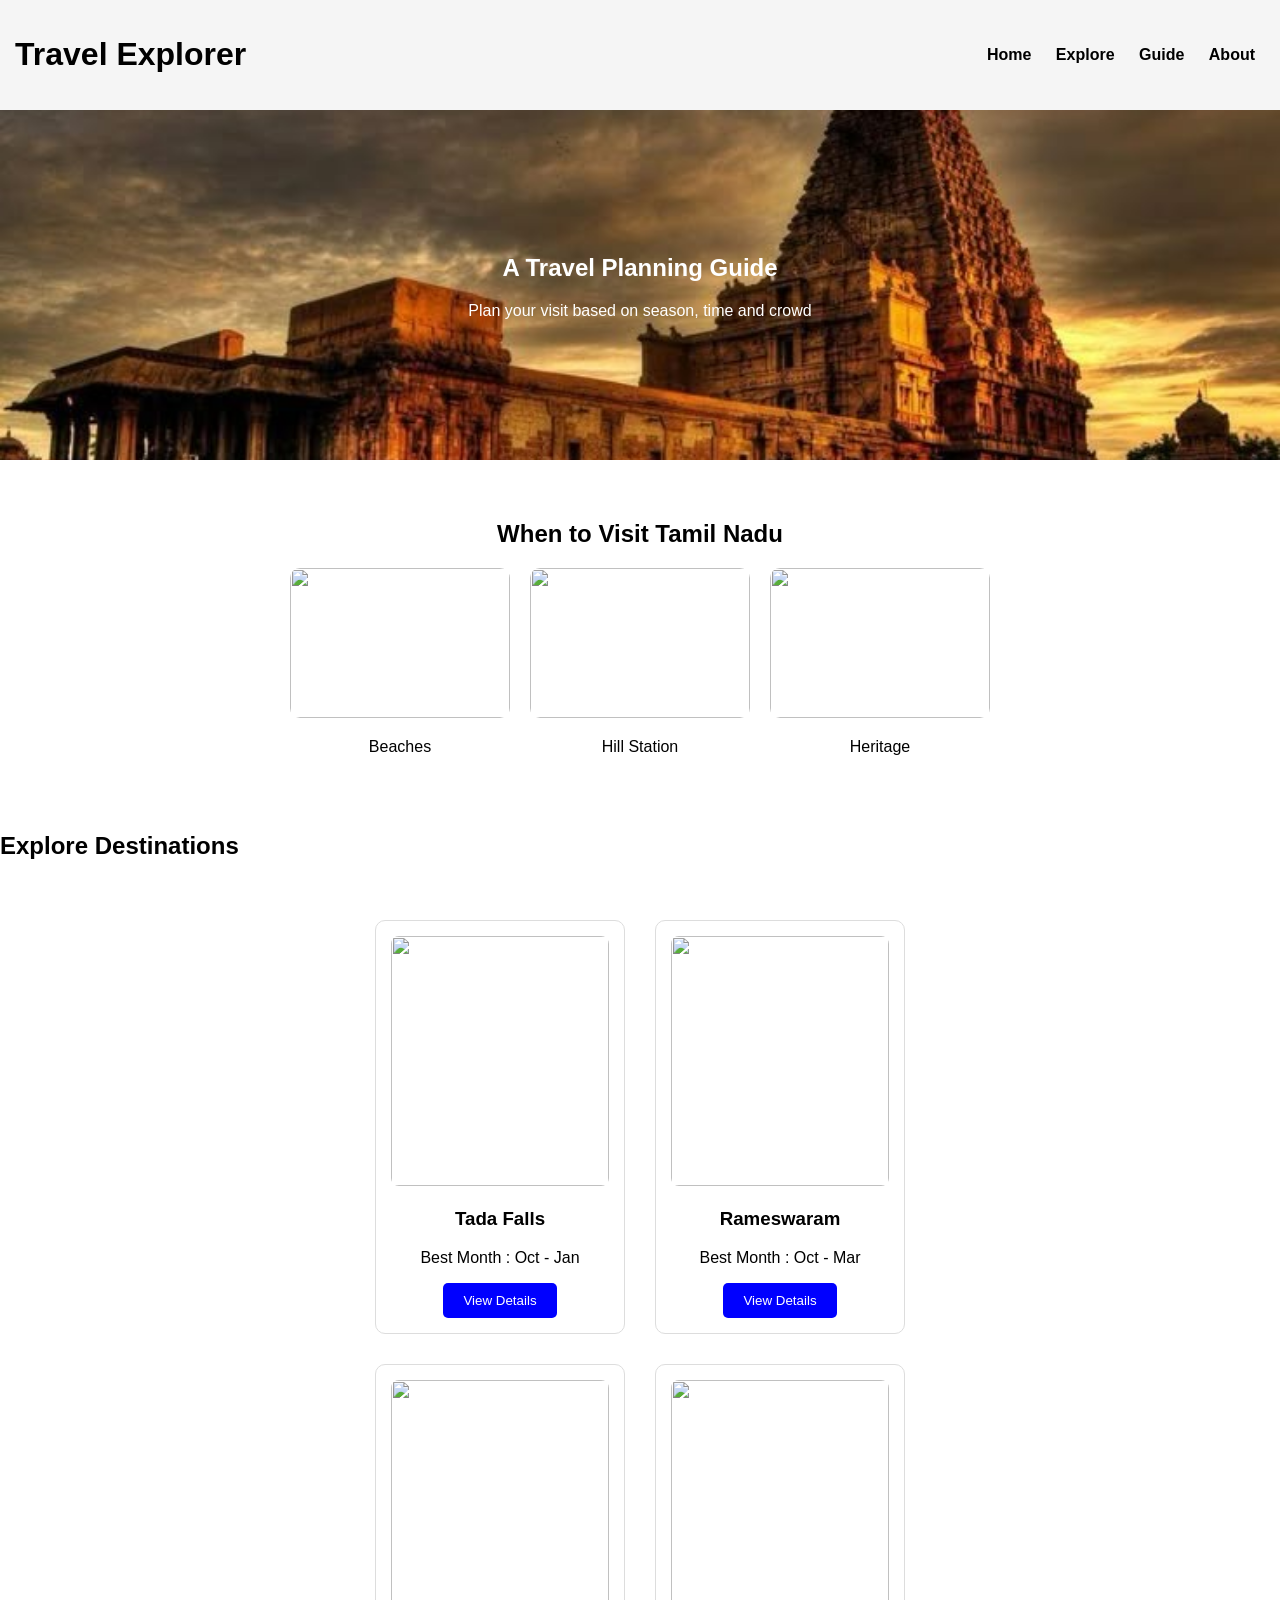
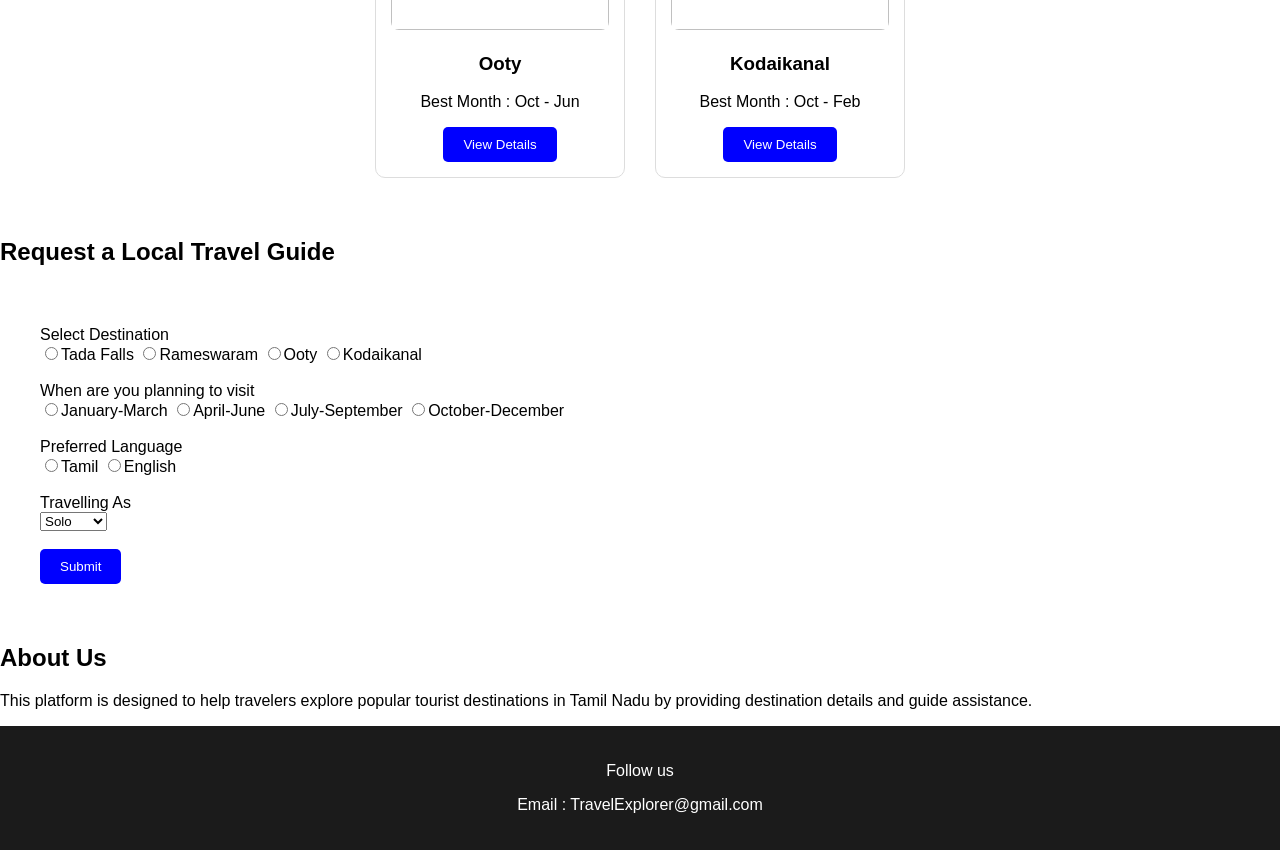
==== TravelExplorer/index.html @ f0419523 "Add files via upload This is my first basic web development  academic project  this project is basic" ====
<!DOCTYPE html>
<html>
<head>
<title>Travel Explorer</title>
<link rel="stylesheet" href="style.css">
</head>

<body>

<!-- Navigation -->
<header>
<h1 class="logo">Travel Explorer</h1>

<nav>
<a href="#home">Home</a>
<a href="#explore">Explore</a>
<a href="#guide">Guide</a>
<a href="#about">About</a>
</nav>
</header>


<!-- HOME SECTION -->

<section id="home" class="hero">

<div class="hero-text">
<h2>A Travel Planning Guide</h2>
<p>Plan your visit based on season, time and crowd</p>
</div>

</section>


<!-- WHEN TO VISIT -->

<section class="visit">

<h2>When to Visit Tamil Nadu</h2>

<div class="category">

<div class="card">
<img src="beach.jpg">
<p>Beaches</p>
</div>

<div class="card">
<img src="hill.jpg">
<p>Hill Station</p>
</div>

<div class="card">
<img src="heritage.jpg">
<p>Heritage</p>
</div>

</div>

</section>



<!-- EXPLORE SECTION -->

<section id="explore">

<h2>Explore Destinations</h2>

<div class="places">

<div class="place">
<img src="tada.jpg">
<h3>Tada Falls</h3>
<p>Best Month : Oct - Jan</p>
<button onclick="details('Tada Falls')">View Details</button>
</div>

<div class="place">
<img src="rameshwaram.jpg">
<h3>Rameswaram</h3>
<p>Best Month : Oct - Mar</p>
<button onclick="details('Rameswaram')">View Details</button>
</div>

<div class="place">
<img src="ooty.jpg">
<h3>Ooty</h3>
<p>Best Month : Oct - Jun</p>
<button onclick="details('Ooty')">View Details</button>
</div>

<div class="place">
<img src="kodaikanal.jpg">
<h3>Kodaikanal</h3>
<p>Best Month : Oct - Feb</p>
<button onclick="details('Kodaikanal')">View Details</button>
</div>

</div>

</section>



<!-- GUIDE FORM -->

<section id="guide">

<h2>Request a Local Travel Guide</h2>

<form>

<label>Select Destination</label><br>

<input type="radio" name="place">Tada Falls
<input type="radio" name="place">Rameswaram
<input type="radio" name="place">Ooty
<input type="radio" name="place">Kodaikanal

<br><br>

<label>When are you planning to visit</label><br>

<input type="radio" name="time">January-March
<input type="radio" name="time">April-June
<input type="radio" name="time">July-September
<input type="radio" name="time">October-December

<br><br>

<label>Preferred Language</label><br>

<input type="radio" name="lang">Tamil
<input type="radio" name="lang">English

<br><br>

<label>Travelling As</label><br>

<select>
<option>Solo</option>
<option>Family</option>
<option>Friends</option>
</select>

<br><br>

<button type="submit">Submit</button>

</form>

</section>



<!-- ABOUT SECTION -->

<section id="about">

<h2>About Us</h2>

<p>
This platform is designed to help travelers explore popular tourist destinations in Tamil Nadu by providing destination details and guide assistance.
</p>

</section>



<!-- FOOTER -->

<footer>

<p>Follow us</p>

<p>Email : TravelExplorer@gmail.com</p>

</footer>


<script src="script.js"></script>

</body>
</html>
---- TravelExplorer/style.css ----
body{
font-family: Arial;
margin:0;
}

header{
display:flex;
justify-content:space-between;
align-items:center;
padding:15px;
background:#f5f5f5;
}

nav a{
margin:10px;
text-decoration:none;
color:black;
font-weight:bold;
}

.hero{
background:url("temple.jpeg");
background-size:cover;
background-position: center;
height:350px;
display:flex;
align-items:center;
justify-content:center;
color:white;
text-align:center;
}

.visit{
text-align:center;
padding:40px;
}

.category{
display:flex;
justify-content:center;
gap:20px;
}

.card{
width:220px;
}

.card img{
width:100%;
height:150px;
object-fit:cover;
border-radius:10px;
}


.card img{
width:100%;
border-radius:10px;
}

.places{
display:grid;
grid-template-columns:repeat(2, 250px);
justify-content:center;
gap:30px;
padding:40px;
}

.place{
border:1px solid #ddd;
padding:15px;
text-align:center;
border-radius:10px;
background:white;
}

.place img{
width:100%;
height:200px;
object-fit:cover;
border-radius:8px;
}

.place img{
width:100%;
height:250px;
object-fit:cover;
border-radius:8px;
}

button{
background:blue;
color:white;
padding:10px 20px;
border:none;
border-radius:5px;
}

form{
padding:40px;
}

footer{
background:#1b1b1b;
color:white;
text-align:center;
padding:20px;
}
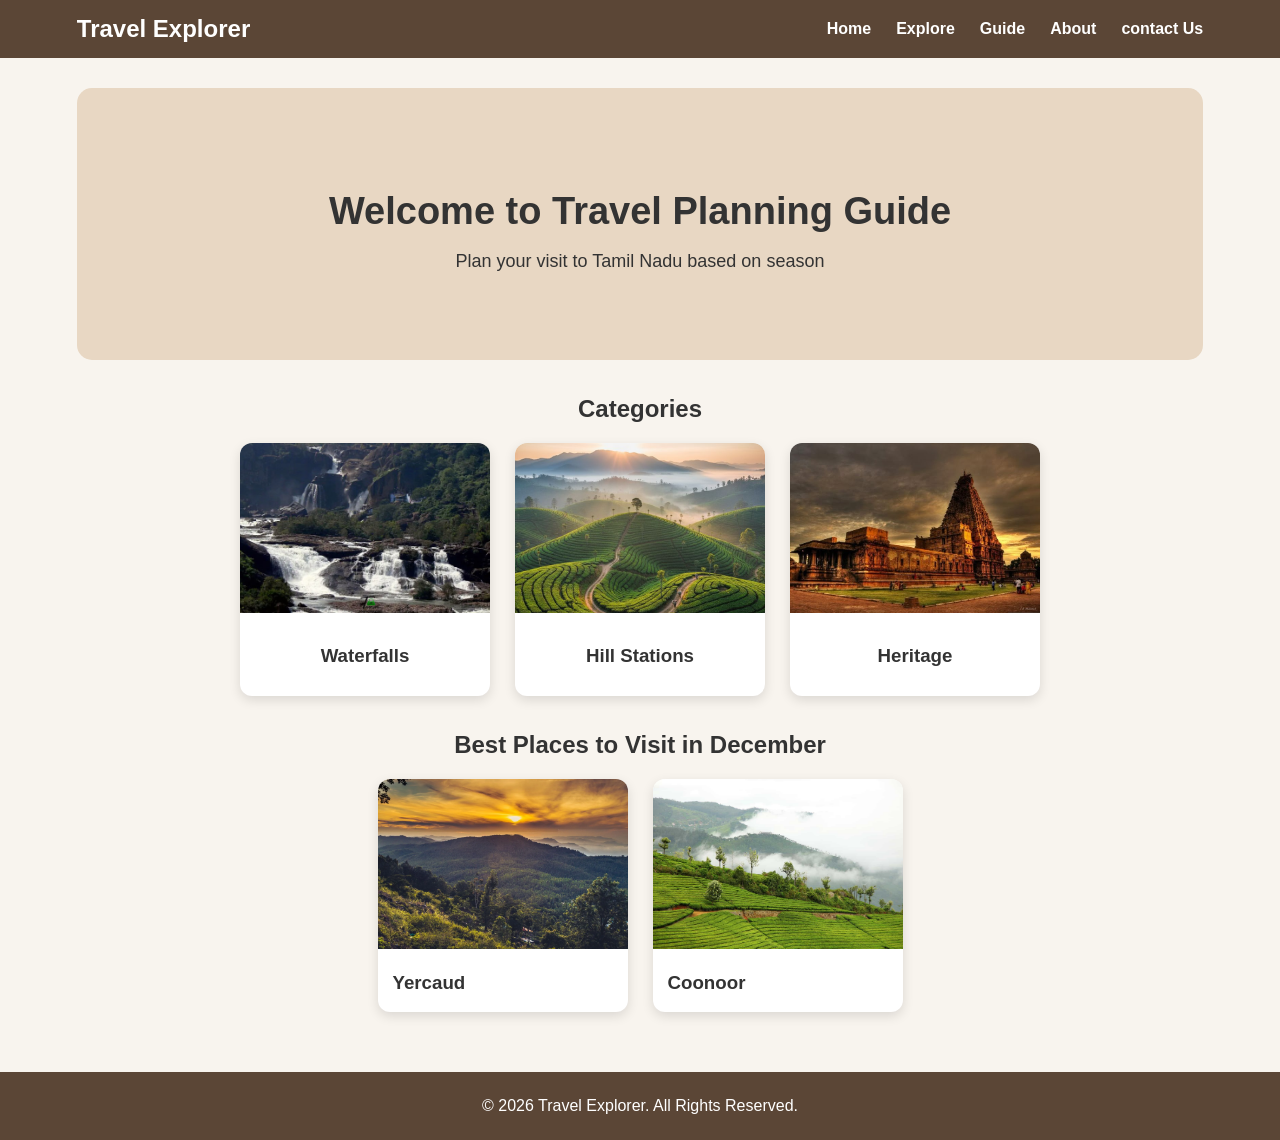
==== commit 2e7a5365: "Rename Untitled-2.html to index.html" ====
--- a/TravelExplorer/index.html
+++ b/TravelExplorer/index.html
@@ -1,185 +1,1201 @@
-<!DOCTYPE html>
-<html>
-<head>
-<title>Travel Explorer</title>
-<link rel="stylesheet" href="style.css">
-</head>
-
-<body>
-
-<!-- Navigation -->
-<header>
-<h1 class="logo">Travel Explorer</h1>
-
-<nav>
-<a href="#home">Home</a>
-<a href="#explore">Explore</a>
-<a href="#guide">Guide</a>
-<a href="#about">About</a>
-</nav>
-</header>
-
-
-<!-- HOME SECTION -->
-
-<section id="home" class="hero">
-
-<div class="hero-text">
-<h2>A Travel Planning Guide</h2>
-<p>Plan your visit based on season, time and crowd</p>
+<!DOCTYPE html><html><head><title>Travel Explorer</title><link rel="stylesheet" href="style3.css"></head><body><header><h2>Travel Explorer</h2><nav><a onclick="showPage('home')">Home</a>
+
+<a onclick="showPage('explore')">Explore</a>
+
+<a onclick="showPage('guide')">Guide</a>
+
+<a onclick="showPage('about')">About</a>
+
+<a onclick="showPage('contact')">contact Us</a>
+
+</nav></header><!-- HOME PAGE --><section id="home" class="page"><div class="hero"><h1>Welcome to Travel Planning Guide</h1><p>Plan your visit to Tamil Nadu based on season</p></div><h2 class="center">Categories</h2><div class="category"><div class="categories"><div class="category" onclick="openCategory('waterfall')"><img src="waterfall.jpeg"><h3>Waterfalls</h3></div><div class="category" onclick="openCategory('hill')"><img src="hill.jpeg"><h3>Hill Stations</h3></div><div class="category" onclick="openCategory('temple')"><img src="temple.jpeg"><h3>Heritage</h3></div></div></div><h2 class="center" id="monthTitle">Best Places This Month</h2><div class="destination"><div class="card"  onclick="showDetails('yercaud')"><img src="yercaud.jpeg"><h3>Yercaud</h3></div><div class="card" onclick="showDetails('coonoor')"><img src="coonoor.jpeg"><h3>Coonoor</h3></div></div></section><!-- EXPLORE PAGE --><section id="explore" class="page"><h2 class="center">Explore Destinations</h2><div class="filterButtons"><button onclick="filterType('all')">All</button>
+
+<button onclick="filterType('hill')">Hill Stations</button>
+
+<button onclick="filterType('waterfall')">Waterfalls</button>
+
+<button onclick="filterType('temple')">Heritage</button>
+
+</div><input type="text" id="searchBox" placeholder="Search destination..." onkeyup="searchPlace()"><div class="destination"><div class="card hill " data-month="Mar, Apr, May, Jun, Sep, Oct, Nov"><span class="badge">Recommended</span>
+
+<img src="ooty.jpeg"><h3>Ooty</h3><button onclick="showDetails('ooty')">View Details</button>
+
+</div><div class="card hill " data-month="Apr, May, Jun, Sep, Oct"><span class="badge">Recommended</span>
+
+<img src="kodaikanal.jpeg"><h3>Kodaikanal</h3><button onclick="showDetails('kodaikanal')">View Details</button>
+
+</div><div class="card hill " data-month="Oct, Nov, Dec, Jan, Feb, Mar, Apr, May, Jun"><span class="badge">Recommended</span>
+
+<img src="yercaud.jpeg"><h3>Yercaud</h3><button onclick="showDetails('yercaud')">View Details</button>
+
+</div><div class="card hill " data-month="Oct, Nov, Dec, Jan, Feb, Mar, Apr, May"><span class="badge">Recommended</span>
+
+<img src="coonoor.jpeg"><h3>Coonoor</h3><button onclick="showDetails('coonoor')">View Details</button>
+
+</div><div class="card temple" data-month=" Oct, Nov, Dec, Jan, Feb, Mar, Apr"><span class="badge">Recommended</span>
+
+<img src="rameshwaram.jpeg"><h3>Rameshwaram</h3><button onclick="showDetails('rameshwaram')">View Details</button>
+
+</div><div class="card temple " data-month="Oct, Nov, Dec, Jan, Feb, Mar"><span class="badge">Recommended</span>
+
+<img src="madurai.jpeg"><h3>Madurai Meenakshi Temple</h3><button onclick="showDetails('madurai')">View Details</button>
+
+</div><div class="card temple" data-month="Nov, Dec, Jan, Feb"><span class="badge">Recommended</span>
+
+<img src="chidambaram.jpeg"><h3>Chidambaram Nataraja Temple</h3><button onclick="showDetails('chidambaram')">View Details</button>
+
+</div><div class="card temple " data-month="Nov, Dec, Jan, Feb"><span class="badge">Recommended</span>
+
+<img src="kanchipuram.jpeg"><h3>Kanchipuram Ekambareswarar Temple</h3><button onclick="showDetails('kanchipuram')">View Details</button>
+
+</div><div class="card waterfall " data-month="Nov, Dec, Jan, Feb"><span class="badge">Recommended</span>
+
+<img src="tada.jpeg"><h3>Tada Falls</h3><button onclick="showDetails('tada')">View Details</button>
+
+</div><div class="card waterfall " data-month="Jun, Jul, Aug, Sep"><span class="badge">Recommended</span>
+
+<img src="courtallam.jpeg"><h3>Courtallam</h3><button onclick="showDetails('courtallam')">View Details</button>
+
+</div><div class="card waterfall " data-month="Oct, Nov, Dec, Jan, Feb"><span class="badge">Recommended</span>
+
+<img src="hogenakkal.jpeg"><h3>Hogenakkal Falls</h3><button onclick="showDetails('hogenakkal')">View Details</button>
+
+</div><div class="card waterfall  " data-month="Jun, Jul, Aug, Sep, Oct"><span class="badge">Recommended</span>
+
+<img src="suruli.jpeg"><h3>Suruli Falls</h3><button onclick="showDetails('suruli')">View Details</button>
+
+</div><div class="card waterfall " data-month="Sep, Oct, Nov, Dec, Jan, Feb, Mar"><span class="badge">Recommended</span>
+
+<img src="monkey.jpeg"><h3>Monkey Falls</h3><button onclick="showDetails('monkeyfalls')">View Details</button>
+
+</div></div></section><script>
+  
+    var params = new URLSearchParams(window.location.search)
+  
+var category = params.get("category")
+  
+
+  
+if(category){
+  
+
+  
+var cards = document.getElementsByClassName("card")
+  
+
+  
+for(var i=0;i<cards.length;i++){
+  
+
+  
+if(!cards[i].classList.contains(category)){
+  
+cards[i].style.display = "none"
+  
+}
+  
+
+  
+}
+  
+
+  
+}
+  
+</script><!-- DETAILS PAGE --><section id="details" class="page"><div class="heroPlace"><img id="placeImage"><div class="heroText"><h1 id="placeName"></h1><p id="placeLocation"></p></div></div><div class="infoGrid"><div class="infoCard"><h3>📅 Best Months to Visit</h3><p id="bestMonths"></p></div><div class="infoCard"><h3>⏰ Best Time of Day</h3><p id="bestTime"></p></div><div class="infoCard"><h3>🌤 Weather Feel</h3><p id="weather"></p></div><div class="infoCard"><h3>👥 Crowd Level</h3><p id="crowd"></p></div><div class="infoCard"><h3>🧭 Ideal For</h3><p id="ideal"></p></div></div><!-- Dynamic Map --><div class="mapContainer">  <iframe id="placeMap"src="https://www.google.com/maps?q=Ooty,+Tamil+Nadu&output=embed"
+
+      width="100%" height="300" style="border:0;" allowfullscreen="" loading="lazy">
+
+  </iframe></div><div class="detailsContainer"><h2 class="center">Why this is the Best Time</h2><p class="detailsText" id="whyVisit"></p><h2 class="center">Travel Tip</h2><p class="detailsText" id="travelTip"></p></div><button class="backBtn" onclick="showPage('explore')">← Back to Explore
+
+</button></section><!-- GUIDE PAGE --><section id="guide" class="page"><h2 class="center">Request a Local Travel Guide</h2><form id="guideForm">  <!-- User Details -->  <div class="formGroup"><label for="userName">Full Name <span style="color:red;">*</span></label>
+
+<input type="text" id="userName" placeholder="Enter your full name" required>
+
+  </div>  <div class="formGroup"><label for="contactNumber">Contact Number <span style="color:red;">*</span></label>
+
+<input type="tel" id="contactNumber" placeholder="Enter your contact number" required>
+
+  </div>  <div class="formGroup"><label for="email">Email ID <span style="color:red;">*</span></label>
+
+<input type="email" id="email" placeholder="Enter your email" required>
+
+  </div>  <div class="formGroup"><label for="govtID">Government ID (Aadhaar/Passport) <span style="color:red;">*</span></label>
+
+<input type="text" id="govtID" placeholder="Enter your Aadhaar or Passport number" required>
+
+  </div>  <!-- Destination Selection -->  <div class="formGroup"><label for="destSelect">Select Destination <span style="color:red;">*</span></label>
+
+<select id="destSelect" required>
+
+  <option value="">--Choose a destination--</option>
+
+  <option value="ooty">Ooty</option>
+
+  <option value="kodaikanal">Kodaikanal</option>
+
+  <option value="rameshwaram">Rameshwaram</option>
+
+  <option value="madurai">Madurai</option>
+
+</select>
+
+  </div>  <!-- Preferred Language -->  <div class="formGroup"><label>Preferred Language <span style="color:red;">*</span></label>
+
+<select id="langSelect" required>
+
+  <option value="">--Select language--</option>
+
+  <option value="Tamil">Tamil</option>
+
+  <option value="English">English</option>
+
+  <option value="Hindi">Hindi</option>
+
+  <option value="Other">Other</option>
+
+</select>
+
+<textarea id="otherLanguage" placeholder="If Other, type here" style="display:none; margin-top:8px;"></textarea>
+
+  </div>  <!-- Travel Type -->  <div class="formGroup"><label for="travelType">Travel Type <span style="color:red;">*</span></label>
+
+<select id="travelType" required>
+
+  <option value="">--Select travel type--</option>
+
+  <option value="solo">Solo</option>
+
+  <option value="family">Family</option>
+
+  <option value="friends">Friends</option>
+
+  <option value="couple">Couple</option>
+
+</select>
+
+  </div>  <!-- Number of Travelers -->  <div class="formGroup"><label for="numTravelers">Number of Travelers</label>
+
+<input type="number" id="numTravelers" min="1" max="10" placeholder="Enter number of people">
+
+  </div>  <!-- Special Requests -->  <div class="formGroup"><label for="specialRequests">Special Requests</label>
+
+<textarea id="specialRequests" rows="3" placeholder="Enter any special requests"></textarea>
+
+  </div>  <div class="formGroup">  <label class="checkboxLabel"><input type="checkbox" id="declaration" required>
+
+I hereby declare that all the information provided above is true and accurate.
+
+  </label></div><button type="submit" class="submitBtn">Submit</button>
+
+</form></section><section id="about" class="page aboutPage"><h2 class="center">About Travel Explorer</h2><div class="aboutContainer"><p class="aboutText">Travel Explorer is a seasonal travel planning website designed to help
+
+travelers discover the best destinations in Tamil Nadu based on the
+
+time of the year. Instead of randomly selecting destinations, the
+
+platform recommends places according to seasonal conditions, visitor
+
+crowd levels and travel suitability.
+
+</p><div class="aboutGrid"><div class="aboutCard"><h3>🌦 Season Based Travel</h3><p>Find destinations that are best suited for the current season.</p></div><div class="aboutCard"><h3>🔎 Smart Exploration</h3><p>Search and filter destinations based on categories such as hillstations, waterfalls and heritage sites.</p>
+
+</div><div class="aboutCard"><h3>📍 Detailed Destination Guide</h3><p>Each destination provides useful travel information including weather,crowd level, best visiting time and travel tips.</p>
+
+</div></div></div></section><section id="contact" class="page">  <h2>Contact Us</h2>  <div class="contactWrapper"><!-- Left: Message Box -->
+
+<div class="contactMessage">
+
+  <h3>Send Us a Message</h3>
+
+  <textarea id="contactMessageBox" placeholder="Your message, feedback or review..." ></textarea>
+
+  <div class="starRating">
+
+    <span class="star" data-value="1">&#9733;</span>
+
+    <span class="star" data-value="2">&#9733;</span>
+
+    <span class="star" data-value="3">&#9733;</span>
+
+    <span class="star" data-value="4">&#9733;</span>
+
+    <span class="star" data-value="5">&#9733;</span>
+
+  </div>
+
+  <button id="submitContact">Submit</button>
+
 </div>
 
-</section>
-
-
-<!-- WHEN TO VISIT -->
-
-<section class="visit">
-
-<h2>When to Visit Tamil Nadu</h2>
-
-<div class="category">
-
-<div class="card">
-<img src="beach.jpg">
-<p>Beaches</p>
+
+
+<!-- Right: Website Information -->
+
+<div class="contactInfo">
+
+  <h3>Get in Touch</h3>
+
+  <p><strong>Phone:</strong> +91 9876543210</p>
+
+  <p><strong>Email:</strong> info@travelexplorer.com</p>
+
+  <p><strong>Address:</strong> 123, Travel Street, Chennai, Tamil Nadu, India</p>
+
+  
+
+  <h3>Follow Us</h3>
+
+  <p>
+
+    <a href="#" target="_blank">Facebook</a> | 
+
+    <a href="#" target="_blank">Instagram</a> | 
+
+    <a href="#" target="_blank">Twitter</a> | 
+
+    <a href="#" target="_blank">WhatsApp</a>
+
+  </p>
+
 </div>
 
-<div class="card">
-<img src="hill.jpg">
-<p>Hill Station</p>
-</div>
-
-<div class="card">
-<img src="heritage.jpg">
-<p>Heritage</p>
-</div>
-
-</div>
-
-</section>
-
-
-
-<!-- EXPLORE SECTION -->
-
-<section id="explore">
-
-<h2>Explore Destinations</h2>
-
-<div class="places">
-
-<div class="place">
-<img src="tada.jpg">
-<h3>Tada Falls</h3>
-<p>Best Month : Oct - Jan</p>
-<button onclick="details('Tada Falls')">View Details</button>
-</div>
-
-<div class="place">
-<img src="rameshwaram.jpg">
-<h3>Rameswaram</h3>
-<p>Best Month : Oct - Mar</p>
-<button onclick="details('Rameswaram')">View Details</button>
-</div>
-
-<div class="place">
-<img src="ooty.jpg">
-<h3>Ooty</h3>
-<p>Best Month : Oct - Jun</p>
-<button onclick="details('Ooty')">View Details</button>
-</div>
-
-<div class="place">
-<img src="kodaikanal.jpg">
-<h3>Kodaikanal</h3>
-<p>Best Month : Oct - Feb</p>
-<button onclick="details('Kodaikanal')">View Details</button>
-</div>
-
-</div>
-
-</section>
-
-
-
-<!-- GUIDE FORM -->
-
-<section id="guide">
-
-<h2>Request a Local Travel Guide</h2>
-
-<form>
-
-<label>Select Destination</label><br>
-
-<input type="radio" name="place">Tada Falls
-<input type="radio" name="place">Rameswaram
-<input type="radio" name="place">Ooty
-<input type="radio" name="place">Kodaikanal
-
-<br><br>
-
-<label>When are you planning to visit</label><br>
-
-<input type="radio" name="time">January-March
-<input type="radio" name="time">April-June
-<input type="radio" name="time">July-September
-<input type="radio" name="time">October-December
-
-<br><br>
-
-<label>Preferred Language</label><br>
-
-<input type="radio" name="lang">Tamil
-<input type="radio" name="lang">English
-
-<br><br>
-
-<label>Travelling As</label><br>
-
-<select>
-<option>Solo</option>
-<option>Family</option>
-<option>Friends</option>
-</select>
-
-<br><br>
-
-<button type="submit">Submit</button>
-
-</form>
-
-</section>
-
-
-
-<!-- ABOUT SECTION -->
-
-<section id="about">
-
-<h2>About Us</h2>
-
-<p>
-This platform is designed to help travelers explore popular tourist destinations in Tamil Nadu by providing destination details and guide assistance.
-</p>
-
-</section>
-
-
-
-<!-- FOOTER -->
-
-<footer>
-
-<p>Follow us</p>
-
-<p>Email : TravelExplorer@gmail.com</p>
-
-</footer>
-
-
-<script src="script.js"></script>
-
-</body>
-</html>+  </div></section><script>
+  
+
+  
+    // Star rating interaction
+  
+const stars = document.querySelectorAll(".star");
+  
+let selectedRating = 0;
+  
+
+  
+stars.forEach(star => {
+  
+  star.addEventListener("mouseover", () => {
+  
+    stars.forEach(s => s.classList.remove("hovered"));
+  
+    for (let i = 0; i < star.dataset.value; i++) {
+  
+      stars[i].classList.add("hovered");
+  
+    }
+  
+  });
+  
+
+  
+  star.addEventListener("mouseout", () => {
+  
+    stars.forEach(s => s.classList.remove("hovered"));
+  
+    for (let i = 0; i < selectedRating; i++) {
+  
+      stars[i].classList.add("selected");
+  
+    }
+  
+  });
+  
+
+  
+  star.addEventListener("click", () => {
+  
+    selectedRating = star.dataset.value;
+  
+    stars.forEach(s => s.classList.remove("selected"));
+  
+    for (let i = 0; i < selectedRating; i++) {
+  
+      stars[i].classList.add("selected");
+  
+    }
+  
+  });
+  
+});
+  
+
+  
+// Submit button alert
+  
+document.getElementById("submitContact").addEventListener("click", () => {
+  
+  const message = document.getElementById("contactMessageBox").value.trim();
+  
+  if (!message) {
+  
+    alert("Please write a message before submitting.");
+  
+    return;
+  
+  }
+  
+  alert(`Thank you for your feedback! Rating: ${selectedRating || 0} star(s)`);
+  
+  document.getElementById("contactMessageBox").value = "";
+  
+  selectedRating = 0;
+  
+  stars.forEach(s => s.classList.remove("selected"));
+  
+});
+  
+
+  
+
+  
+function showPage(page){
+  
+
+  
+var pages=document.getElementsByClassName("page")
+  
+
+  
+for(var i=0;i<pages.length;i++){
+  
+pages[i].style.display="none"
+  
+}
+  
+
+  
+document.getElementById(page).style.display="block"
+  
+
+  
+}
+  
+
+  
+
+  
+showPage("home")
+  
+
+  
+
+  
+
+  
+function filterType(type){
+  
+
+  
+var cards=document.getElementsByClassName("card")
+  
+
+  
+for(var i=0;i<cards.length;i++){
+  
+
+  
+if(type=="all"){
+  
+cards[i].style.display="block"
+  
+}
+  
+
+  
+else if(cards[i].classList.contains(type)){
+  
+cards[i].style.display="block"
+  
+}
+  
+
+  
+else{
+  
+cards[i].style.display="none"
+  
+}
+  
+
+  
+}
+  
+
+  
+}
+  
+
+  
+
+  
+
+  
+function filterSeason(season){
+  
+
+  
+var cards=document.getElementsByClassName("card")
+  
+
+  
+for(var i=0;i<cards.length;i++){
+  
+
+  
+if(cards[i].classList.contains(season)){
+  
+cards[i].style.display="block"
+  
+}
+  
+
+  
+}
+  
+
+  
+}
+  
+
+  
+
+  
+
+  
+function filterTime(time){
+  
+
+  
+var cards=document.getElementsByClassName("card")
+  
+
+  
+for(var i=0;i<cards.length;i++){
+  
+
+  
+if(time=="all"){
+  
+cards[i].style.display="block"
+  
+}
+  
+
+  
+else if(cards[i].classList.contains(time)){
+  
+cards[i].style.display="block"
+  
+}
+  
+
+  
+else{
+  
+cards[i].style.display="none"
+  
+}
+  
+
+  
+}
+  
+
+  
+}
+  
+
+  
+
+  
+
+  
+function resetFilters(){
+  
+
+  
+var cards=document.getElementsByClassName("card")
+  
+
+  
+for(var i=0;i<cards.length;i++){
+  
+cards[i].style.display="block"
+  
+}
+  
+
+  
+}
+  
+
+  
+
+  
+
+  
+function searchPlace(){
+  
+
+  
+var input=document.getElementById("searchBox").value.toLowerCase()
+  
+
+  
+var cards=document.getElementsByClassName("card")
+  
+
+  
+for(var i=0;i<cards.length;i++){
+  
+
+  
+var text=cards[i].innerText.toLowerCase()
+  
+
+  
+if(text.includes(input)){
+  
+cards[i].style.display="block"
+  
+}
+  
+else{
+  
+cards[i].style.display="none"
+  
+}
+  
+
+  
+}
+  
+
+  
+}
+  
+
+  
+function showDetails(place) {
+  
+    showPage("details");
+  
+
+  
+    var data = {
+  
+        ooty: {
+  
+            image: "ooty.jpeg",
+  
+            name: "Ooty",
+  
+            location: "Nilgiris District, Tamil Nadu",
+  
+            months: "October - June",
+  
+            time: "Morning and Evening",
+  
+            weather: "Cool Climate",
+  
+            crowd: "Moderate",
+  
+            ideal: "Nature Lovers, Couples",
+  
+            why: "Ooty is one of the most popular hill stations in Tamil Nadu with cool weather, tea gardens and scenic mountain views.",
+  
+            tip: "Visit the Botanical Garden and take the Nilgiri Mountain Railway for a scenic ride."
+  
+        },
+  
+        kodaikanal: {
+  
+            image: "kodaikanal.jpeg",
+  
+            name: "Kodaikanal",
+  
+            location: "Dindigul District, Tamil Nadu",
+  
+            months: "October - February",
+  
+            time: "Morning",
+  
+            weather: "Cool and Misty",
+  
+            crowd: "Moderate",
+  
+            ideal: "Families, Nature Travelers",
+  
+            why: "Kodaikanal offers pleasant weather, beautiful lakes and misty hills which make it ideal for sightseeing.",
+  
+            tip: "Boating in Kodaikanal Lake early morning gives the best experience."
+  
+        },
+  
+        yercaud: {
+  
+            image: "yercaud.jpeg",
+  
+            name: "Yercaud",
+  
+            location: "Salem District, Tamil Nadu",
+  
+            months: "October - June",
+  
+            time: "Morning",
+  
+            weather: "Pleasant",
+  
+            crowd: "Low to Moderate",
+  
+            ideal: "Nature Lovers, Families",
+  
+            why: "Yercaud is known for coffee plantations and peaceful hill views, making it a calm getaway from city life.",
+  
+            tip: "Visit Lady's Seat viewpoint for sunset views."
+  
+        },
+  
+        coonoor: {
+  
+            image: "coonoor.jpeg",
+  
+            name: "Coonoor",
+  
+            location: "Nilgiris District, Tamil Nadu",
+  
+            months: "October - May",
+  
+            time: "Morning",
+  
+            weather: "Cool",
+  
+            crowd: "Moderate",
+  
+            ideal: "Couples, Nature Lovers",
+  
+            why: "Coonoor is famous for tea gardens and scenic viewpoints like Dolphin’s Nose.",
+  
+            tip: "Take the Nilgiri toy train ride between Ooty and Coonoor."
+  
+        },
+  
+        rameshwaram: {
+  
+            image: "rameshwaram.jpeg",
+  
+            name: "Rameshwaram Temple",
+  
+            location: "Ramanathapuram District, Tamil Nadu",
+  
+            months: "October - March",
+  
+            time: "Early Morning",
+  
+            weather: "Pleasant to Warm",
+  
+            crowd: "High during festivals",
+  
+            ideal: "Pilgrims, Heritage Visitors",
+  
+            why: "Rameshwaram is one of the holiest pilgrimage sites in India and offers spiritual and historical significance.",
+  
+            tip: "Visit the temple early morning to avoid long queues."
+  
+        },
+  
+        madurai: {
+  
+            image: "madurai.jpeg",
+  
+            name: "Meenakshi Amman Temple",
+  
+            location: "Madurai District, Tamil Nadu",
+  
+            months: "October - March",
+  
+            time: "Morning",
+  
+            weather: "Warm",
+  
+            crowd: "High",
+  
+            ideal: "Pilgrims, Culture Lovers",
+  
+            why: "Madurai is famous for the Meenakshi Amman Temple with colorful towers and rich cultural heritage.",
+  
+            tip: "Attend the evening temple ceremony for a unique spiritual experience."
+  
+        },
+  
+        chidambaram: {
+  
+            image: "chidambaram.jpeg",
+  
+            name: "Nataraja Temple",
+  
+            location: "Cuddalore District, Tamil Nadu",
+  
+            months: "November - February",
+  
+            time: "Morning",
+  
+            weather: "Pleasant",
+  
+            crowd: "Moderate",
+  
+            ideal: "Pilgrims, History Lovers",
+  
+            why: "Chidambaram temple is dedicated to Lord Shiva as the cosmic dancer and is an important spiritual center.",
+  
+            tip: "Explore the temple architecture and nearby heritage streets."
+  
+        },
+  
+        kanchipuram: {
+  
+            image: "kanchipuram.jpeg",
+  
+            name: "Ekambareswarar Temple",
+  
+            location: "Kanchipuram District, Tamil Nadu",
+  
+            months: "November - February",
+  
+            time: "Morning",
+  
+            weather: "Warm",
+  
+            crowd: "Moderate",
+  
+            ideal: "Pilgrims, Cultural Visitors",
+  
+            why: "Kanchipuram is known as the city of thousand temples and is famous for silk sarees and historic temples.",
+  
+            tip: "Visit the silk saree markets after temple darshan."
+  
+        },
+  
+        tada: {
+  
+            image: "tada.jpeg",
+  
+            name: "Tada Falls",
+  
+            location: "Andhra Pradesh – Tamil Nadu Border",
+  
+            months: "July - October",
+  
+            time: "Morning",
+  
+            weather: "Cool",
+  
+            crowd: "Low",
+  
+            ideal: "Trekkers, Adventure Lovers",
+  
+            why: "Tada Falls offers a scenic trekking trail leading to a refreshing waterfall surrounded by forest.",
+  
+            tip: "Wear trekking shoes as the path can be slippery."
+  
+        },
+  
+        courtallam: {
+  
+            image: "courtallam.jpeg",
+  
+            name: "Courtallam Falls",
+  
+            location: "Tenkasi District, Tamil Nadu",
+  
+            months: "June - September",
+  
+            time: "Morning",
+  
+            weather: "Refreshing",
+  
+            crowd: "High during monsoon",
+  
+            ideal: "Families, Nature Lovers",
+  
+            why: "Courtallam is known as the 'Spa of South India' because of its therapeutic waterfalls.",
+  
+            tip: "Visit during monsoon to see the falls at full strength."
+  
+        },
+  
+        hogenakkal: {
+  
+            image: "hogenakkal.jpeg",
+  
+            name: "Hogenakkal Falls",
+  
+            location: "Dharmapuri District, Tamil Nadu",
+  
+            months: "October - February",
+  
+            time: "Morning",
+  
+            weather: "Pleasant",
+  
+            crowd: "Moderate",
+  
+            ideal: "Adventure Seekers",
+  
+            why: "Hogenakkal Falls is often called the 'Niagara of India' due to its powerful waterfalls.",
+  
+            tip: "Try the traditional coracle boat ride."
+  
+        },
+  
+        suruli: {
+  
+            image: "suruli.jpeg",
+  
+            name: "Suruli Falls",
+  
+            location: "Theni District, Tamil Nadu",
+  
+            months: "June - October",
+  
+            time: "Morning",
+  
+            weather: "Cool",
+  
+            crowd: "Low",
+  
+            ideal: "Nature Lovers",
+  
+            why: "Suruli Falls is located near the Meghamalai hills and surrounded by forest landscapes.",
+  
+            tip: "Carry comfortable walking shoes."
+  
+        },
+  
+        monkeyfalls: {
+  
+            image: "monkeyfalls.jpeg",
+  
+            name: "Monkey Falls",
+  
+            location: "Coimbatore District, Tamil Nadu",
+  
+            months: "July - October",
+  
+            time: "Morning",
+  
+            weather: "Cool",
+  
+            crowd: "Moderate",
+  
+            ideal: "Families, Tourists",
+  
+            why: "Monkey Falls is a beautiful waterfall located near Pollachi and is easily accessible for visitors.",
+  
+            tip: "Visit early morning to avoid crowds."
+  
+        }
+  
+    };
+  
+
+  
+    var placeData = data[place];
+  
+
+  
+    // Update info cards
+  
+    document.getElementById("placeImage").src = placeData.image;
+  
+    document.getElementById("placeName").innerText = placeData.name;
+  
+    document.getElementById("placeLocation").innerText = placeData.location;
+  
+    document.getElementById("bestMonths").innerText = placeData.months;
+  
+    document.getElementById("bestTime").innerText = placeData.time;
+  
+    document.getElementById("weather").innerText = placeData.weather;
+  
+    document.getElementById("crowd").innerText = placeData.crowd;
+  
+    document.getElementById("ideal").innerText = placeData.ideal;
+  
+    document.getElementById("whyVisit").innerText = placeData.why;
+  
+    document.getElementById("travelTip").innerText = placeData.tip;
+  
+
+  
+    // Update dynamic Google Map
+  
+    document.getElementById("placeMap").src =
+  
+        "https://www.google.com/maps?q=" + encodeURIComponent(placeData.name + ", " + placeData.location) + "&output=embed";
+  
+}
+  
+
+  
+
+  
+
+  
+function openCategory(type){
+  
+
+  
+showPage("explore")
+  
+
+  
+var cards=document.getElementsByClassName("card")
+  
+
+  
+for(var i=0;i<cards.length;i++){
+  
+
+  
+if(cards[i].classList.contains(type)){
+  
+cards[i].style.display="block"
+  
+}
+  
+else{
+  
+cards[i].style.display="none"
+  
+}
+  
+
+  
+}
+  
+
+  
+
+  
+
+  
+
+  
+
+  
+}
+  
+
+  
+
+  
+function showRecommendedBadge(){
+  
+
+  
+var months=["Jan","Feb","Mar","Apr","May","Jun","Jul","Aug","Sep","Oct","Nov","Dec"]
+  
+
+  
+var currentMonth=months[new Date().getMonth()]
+  
+
+  
+var cards=document.getElementsByClassName("card")
+  
+
+  
+for(var i=0;i<cards.length;i++){
+  
+
+  
+var bestMonths=cards[i].getAttribute("data-month")
+  
+
+  
+if(bestMonths && bestMonths.includes(currentMonth)){
+  
+cards[i].querySelector(".badge").style.display="block"
+  
+}
+  
+
+  
+}
+  
+
+  
+}
+  
+
+  
+
+  
+
+  
+showRecommendedBadge();
+  
+
+  
+
+  
+var months=["January","February","March","April","May","June","July","August","September","October","November","December"]
+  
+
+  
+var currentMonth=months[new Date().getMonth()]
+  
+
+  
+document.getElementById("monthTitle").innerText=
+  
+"Best Places to Visit in " + currentMonth
+  
+
+  
+
+  
+
+  
+
+  
+// Show/hide textarea when "Other" is selected
+  
+document.getElementById("langSelect").addEventListener("change", function(){
+  
+  var otherLang = document.getElementById("otherLanguage");
+  
+  if(this.value === "Other"){
+  
+    otherLang.style.display = "block";
+  
+    otherLang.required = true;
+  
+  } else {
+  
+    otherLang.style.display = "none";
+  
+    otherLang.required = false;
+  
+  }
+  
+});
+  
+
+  
+// Form submit with validation and alert
+  
+document.getElementById("guideForm").addEventListener("submit", function(e){
+  
+  e.preventDefault();
+  
+
+  
+  var userName = document.getElementById("userName").value.trim();
+  
+  var contact = document.getElementById("contactNumber").value.trim();
+  
+  var email = document.getElementById("email").value.trim();
+  
+  var id = document.getElementById("govtID").value.trim();
+  
+  var dest = document.getElementById("destSelect").value;
+  
+  var lang = document.getElementById("langSelect").value;
+  
+  var otherLang = document.getElementById("otherLanguage").value.trim();
+  
+  var type = document.getElementById("travelType").value;
+  
+  var num = document.getElementById("numTravelers").value || 1;
+  
+  var special = document.getElementById("specialRequests").value.trim();
+  
+
+  
+  // Simple validation
+  
+  if(!userName || !contact || !email || !id || !dest || !lang || !type){
+  
+    alert("Please fill all required fields.");
+  
+    return;
+  
+  }
+  
+  if(lang === "Other" && !otherLang){
+  
+    alert("Please specify the other language.");
+  
+    return;
+  
+  }
+  
+
+  
+  // Build confirmation message
+  
+  var message = 
+  
+    "Your guide request has been submitted!\n\n" +
+  
+    "Name: " + userName + "\n" +
+  
+    "Contact: " + contact + "\n" +
+  
+    "Email: " + email + "\n" +
+  
+    "Govt ID: " + id + "\n" +
+  
+    "Destination: " + dest + "\n" +
+  
+    "Language: " + (lang === "Other" ? otherLang : lang) + "\n" +
+  
+    "Travel Type: " + type + "\n" +
+  
+    "Number of Travelers: " + num + "\n" +
+  
+    (special ? "Special Requests: " + special : "");
+  
+
+  
+  alert(message);
+  
+  this.reset();
+  
+  document.getElementById("otherLanguage").style.display = "none"; // hide textarea after reset
+  
+});
+  
+
+  
+
+  
+
+  
+document.getElementById("guideForm").addEventListener("submit", function(e){
+  
+  e.preventDefault();
+  
+
+  
+  var declarationChecked = document.getElementById("declaration").checked;
+  
+  if(!declarationChecked){
+  
+    alert("Please confirm the declaration before submitting.");
+  
+    return;
+  
+  }
+  
+
+  
+  // ... rest of your form submission code (alert with details)
+  
+});
+  
+
+  
+</script><footer class="siteFooter">  <p>© 2026 Travel Explorer. All Rights Reserved.</p></body></html>
--- a/TravelExplorer/style3.css
+++ b/TravelExplorer/style3.css
@@ -0,0 +1,631 @@
+/* ==============================
+   GENERAL
+================================= */
+
+* {
+    box-sizing: border-box;
+}
+
+body {
+    margin: 0;
+    font-family: Arial, sans-serif;
+    background: #f8f4ee;
+    color: #333;
+}
+
+.page {
+    display: none;
+    padding: 30px 6%;
+    min-height: 80vh;
+}
+
+.center {
+    text-align: center;
+    margin: 35px 0 20px;
+}
+
+
+/* ==============================
+   HEADER / NAVIGATION
+================================= */
+
+header {
+    background: #5b4636;
+    color: white;
+    padding: 15px 6%;
+    display: flex;
+    justify-content: space-between;
+    align-items: center;
+}
+
+header h2 {
+    margin: 0;
+}
+
+nav {
+    display: flex;
+    gap: 25px;
+}
+
+nav a {
+    color: white;
+    text-decoration: none;
+    cursor: pointer;
+    font-weight: bold;
+}
+
+nav a:hover {
+    color: #e8c9a8;
+}
+
+
+/* ==============================
+   HOME HERO
+================================= */
+
+.hero {
+    background: #e8d7c3;
+    padding: 70px 30px;
+    text-align: center;
+    border-radius: 15px;
+}
+
+.hero h1 {
+    font-size: 38px;
+    margin-bottom: 10px;
+}
+
+.hero p {
+    font-size: 18px;
+}
+
+
+/* ==============================
+   CATEGORY CARDS
+================================= */
+
+.categories {
+    display: flex;
+    justify-content: center;
+    gap: 25px;
+    flex-wrap: wrap;
+}
+
+.categories .category {
+    width: 250px;
+    background: white;
+    border-radius: 12px;
+    overflow: hidden;
+    cursor: pointer;
+    box-shadow: 0 4px 12px rgba(0,0,0,0.12);
+    transition: transform 0.3s ease, box-shadow 0.3s ease;
+}
+
+.categories .category:hover {
+    transform: scale(1.05);
+    box-shadow: 0 8px 20px rgba(0,0,0,0.2);
+}
+
+.categories .category img {
+    width: 100%;
+    height: 170px;
+    object-fit: cover;
+}
+
+.categories .category h3 {
+    text-align: center;
+    padding: 10px;
+}
+
+
+/* ==============================
+   DESTINATION CARDS
+================================= */
+
+.destination {
+    display: flex;
+    justify-content: center;
+    gap: 25px;
+    flex-wrap: wrap;
+}
+
+.card {
+    position: relative;
+    width: 250px;
+    background: white;
+    border-radius: 12px;
+    overflow: hidden;
+    box-shadow: 0 4px 12px rgba(0,0,0,0.12);
+    transition: transform 0.3s ease, box-shadow 0.3s ease;
+}
+
+.card:hover {
+    transform: scale(1.04);
+    box-shadow: 0 8px 20px rgba(0,0,0,0.2);
+}
+
+.card img {
+    width: 100%;
+    height: 170px;
+    object-fit: cover;
+}
+
+.card h3 {
+    padding: 0 15px;
+}
+
+.card button {
+    margin: 10px 15px 20px;
+    padding: 9px 15px;
+    border: none;
+    border-radius: 6px;
+    background: #5b4636;
+    color: white;
+    cursor: pointer;
+}
+
+.card button:hover {
+    background: #80624b;
+}
+
+
+/* ==============================
+   RECOMMENDED BADGE
+================================= */
+
+.badge {
+    position: absolute;
+    top: 10px;
+    right: 10px;
+    background: #6b8e23;
+    color: white;
+    padding: 6px 10px;
+    border-radius: 15px;
+    font-size: 12px;
+    font-weight: bold;
+}
+
+
+/* ==============================
+   SEARCH BOX
+================================= */
+
+#searchBox {
+    display: block;
+    width: 80%;
+    max-width: 600px;
+    margin: 20px auto 30px;
+    padding: 12px 15px;
+    border: 1px solid #ccc;
+    border-radius: 8px;
+    outline: none;
+    font-size: 16px;
+}
+
+#searchBox:focus {
+    border-color: #9b795c;
+    background: #fffaf4;
+}
+
+
+/* ==============================
+   DETAILS PAGE
+================================= */
+
+.heroPlace {
+    display: flex;
+    align-items: center;
+    gap: 30px;
+    background: #e8d7c3;
+    padding: 25px;
+    border-radius: 15px;
+    margin-bottom: 30px;
+}
+
+.heroPlace img {
+    width: 45%;
+    height: 300px;
+    object-fit: cover;
+    border-radius: 12px;
+}
+
+.heroText h1 {
+    font-size: 36px;
+    margin-bottom: 10px;
+}
+
+.heroText p {
+    font-size: 18px;
+}
+
+
+/* ==============================
+   DETAILS INFO CARDS
+================================= */
+
+.infoGrid {
+    display: grid;
+    grid-template-columns: repeat(5, 1fr);
+    gap: 15px;
+    margin: 30px 0;
+}
+
+.infoCard {
+    background: white;
+    padding: 20px;
+    border-radius: 12px;
+    box-shadow: 0 4px 12px rgba(0,0,0,0.1);
+    transition: transform 0.3s ease, box-shadow 0.3s ease;
+}
+
+.infoCard:hover {
+    transform: translateY(-6px);
+    box-shadow: 0 8px 18px rgba(0,0,0,0.18);
+}
+
+.infoCard h3 {
+    color: #5b4636;
+    font-size: 16px;
+}
+
+.infoCard p {
+    line-height: 1.5;
+}
+
+
+/* ==============================
+   DETAILS TEXT
+================================= */
+
+.detailsText {
+    max-width: 900px;
+    margin: 0 auto 30px;
+    background: white;
+    padding: 20px;
+    border-radius: 10px;
+    line-height: 1.7;
+}
+
+
+/* ==============================
+   MAP
+================================= */
+
+.mapContainer {
+    width: 100%;
+    height: 300px;
+    margin: 30px 0;
+    border-radius: 12px;
+    overflow: hidden;
+    box-shadow: 0 4px 12px rgba(0,0,0,0.15);
+}
+
+.mapContainer iframe {
+    width: 100%;
+    height: 100%;
+    border: 0;
+}
+
+
+/* ==============================
+   BACK BUTTON
+================================= */
+
+.backBtn {
+    display: block;
+    margin: 30px auto;
+    padding: 10px 20px;
+    background: #5b4636;
+    color: white;
+    border: none;
+    border-radius: 7px;
+    cursor: pointer;
+}
+
+.backBtn:hover {
+    background: #80624b;
+}
+
+
+/* ==============================
+   GUIDE PAGE
+================================= */
+
+#guide {
+    max-width: 800px;
+    margin: auto;
+}
+
+#guide h2 {
+    text-align: center;
+    color: #5b4636;
+    margin-bottom: 30px;
+}
+
+#guide form {
+    background: white;
+    padding: 30px;
+    border-radius: 15px;
+    box-shadow: 0 4px 15px rgba(0,0,0,0.12);
+}
+
+#guide form p {
+    font-weight: bold;
+    color: #5b4636;
+    margin-top: 20px;
+}
+
+#guide input[type="text"],
+#guide input[type="email"],
+#guide input[type="tel"],
+#guide input[type="file"],
+#guide select,
+#guide textarea {
+    width: 100%;
+    padding: 12px;
+    margin: 8px 0;
+    border: 1px solid #ccc;
+    border-radius: 7px;
+    outline: none;
+    font-size: 15px;
+    transition: background-color 0.3s, border-color 0.3s;
+}
+
+#guide input:focus,
+#guide select:focus,
+#guide textarea:focus {
+    border-color: #9b795c;
+    background-color: #fff8ef;
+}
+
+#guide textarea {
+    min-height: 100px;
+    resize: vertical;
+}
+
+#guide input[type="radio"],
+#guide input[type="checkbox"] {
+    margin-right: 8px;
+}
+
+#guide button {
+    margin-top: 20px;
+    padding: 12px 25px;
+    border: none;
+    border-radius: 7px;
+    background: #5b4636;
+    color: white;
+    cursor: pointer;
+    font-size: 15px;
+}
+
+#guide button:hover {
+    background: #80624b;
+}
+
+
+/* ==============================
+   ABOUT PAGE
+================================= */
+
+#about {
+    max-width: 900px;
+    margin: auto;
+    text-align: center;
+}
+
+#about h2 {
+    color: #5b4636;
+}
+
+#about p {
+    background: white;
+    padding: 25px;
+    border-radius: 12px;
+    line-height: 1.8;
+    box-shadow: 0 4px 12px rgba(0,0,0,0.1);
+}
+
+
+/* ==============================
+   CONTACT PAGE
+================================= */
+
+#contact {
+    max-width: 1100px;
+    margin: auto;
+}
+
+#contact > h2 {
+    text-align: center;
+    color: #5b4636;
+    margin-bottom: 30px;
+}
+
+.contactWrapper {
+    display: flex;
+    gap: 35px;
+    flex-wrap: wrap;
+}
+
+
+/* Message Section */
+
+.contactMessage {
+    flex: 1 1 450px;
+    background: white;
+    padding: 25px;
+    border-radius: 15px;
+    box-shadow: 0 4px 15px rgba(0,0,0,0.12);
+}
+
+.contactMessage h3 {
+    color: #5b4636;
+}
+
+.contactMessage textarea {
+    width: 100%;
+    min-height: 150px;
+    padding: 12px;
+    border: 1px solid #ccc;
+    border-radius: 8px;
+    resize: vertical;
+    outline: none;
+    transition: background-color 0.3s, border-color 0.3s;
+}
+
+.contactMessage textarea:focus {
+    border-color: #9b795c;
+    background-color: #fff8ef;
+}
+
+#submitContact {
+    margin-top: 15px;
+    padding: 11px 25px;
+    border: none;
+    border-radius: 7px;
+    background: #5b4636;
+    color: white;
+    cursor: pointer;
+}
+
+#submitContact:hover {
+    background: #80624b;
+}
+
+
+/* Star Rating */
+
+.starRating {
+    display: flex;
+    gap: 5px;
+    margin-top: 15px;
+    font-size: 28px;
+}
+
+.star {
+    color: #ccc;
+    cursor: pointer;
+    transition: color 0.2s;
+}
+
+.star:hover,
+.star.selected,
+.star.hovered {
+    color: #d6a800;
+}
+
+
+/* Contact Information */
+
+.contactInfo {
+    flex: 1 1 350px;
+    background: white;
+    padding: 25px;
+    border-radius: 15px;
+    box-shadow: 0 4px 15px rgba(0,0,0,0.12);
+}
+
+.contactInfo h3 {
+    color: #5b4636;
+    margin-top: 0;
+}
+
+.contactInfo p {
+    line-height: 1.8;
+}
+
+.contactInfo a {
+    color: #5b4636;
+    text-decoration: none;
+    margin-right: 10px;
+}
+
+.contactInfo a:hover {
+    text-decoration: underline;
+}
+
+
+/* ==============================
+   FOOTER
+================================= */
+
+footer {
+    background: #5b4636;
+    color: white;
+    text-align: center;
+    padding: 20px;
+    margin-top: 30px;
+}
+
+footer p {
+    margin: 5px;
+}
+
+
+/* ==============================
+   RESPONSIVE DESIGN
+================================= */
+
+@media (max-width: 900px) {
+
+    .infoGrid {
+        grid-template-columns: repeat(2, 1fr);
+    }
+
+    .heroPlace {
+        flex-direction: column;
+        text-align: center;
+    }
+
+    .heroPlace img {
+        width: 100%;
+        height: 280px;
+    }
+
+}
+
+@media (max-width: 600px) {
+
+    header {
+        flex-direction: column;
+        gap: 15px;
+    }
+
+    nav {
+        gap: 12px;
+        flex-wrap: wrap;
+        justify-content: center;
+    }
+
+    .page {
+        padding: 20px;
+    }
+
+    .hero h1 {
+        font-size: 28px;
+    }
+
+    .infoGrid {
+        grid-template-columns: 1fr;
+    }
+
+    .categories .category,
+    .card {
+        width: 100%;
+        max-width: 350px;
+    }
+
+    .heroPlace img {
+        height: 220px;
+    }
+
+    .heroText h1 {
+        font-size: 28px;
+    }
+
+    #searchBox {
+        width: 100%;
+    }
+
+}
